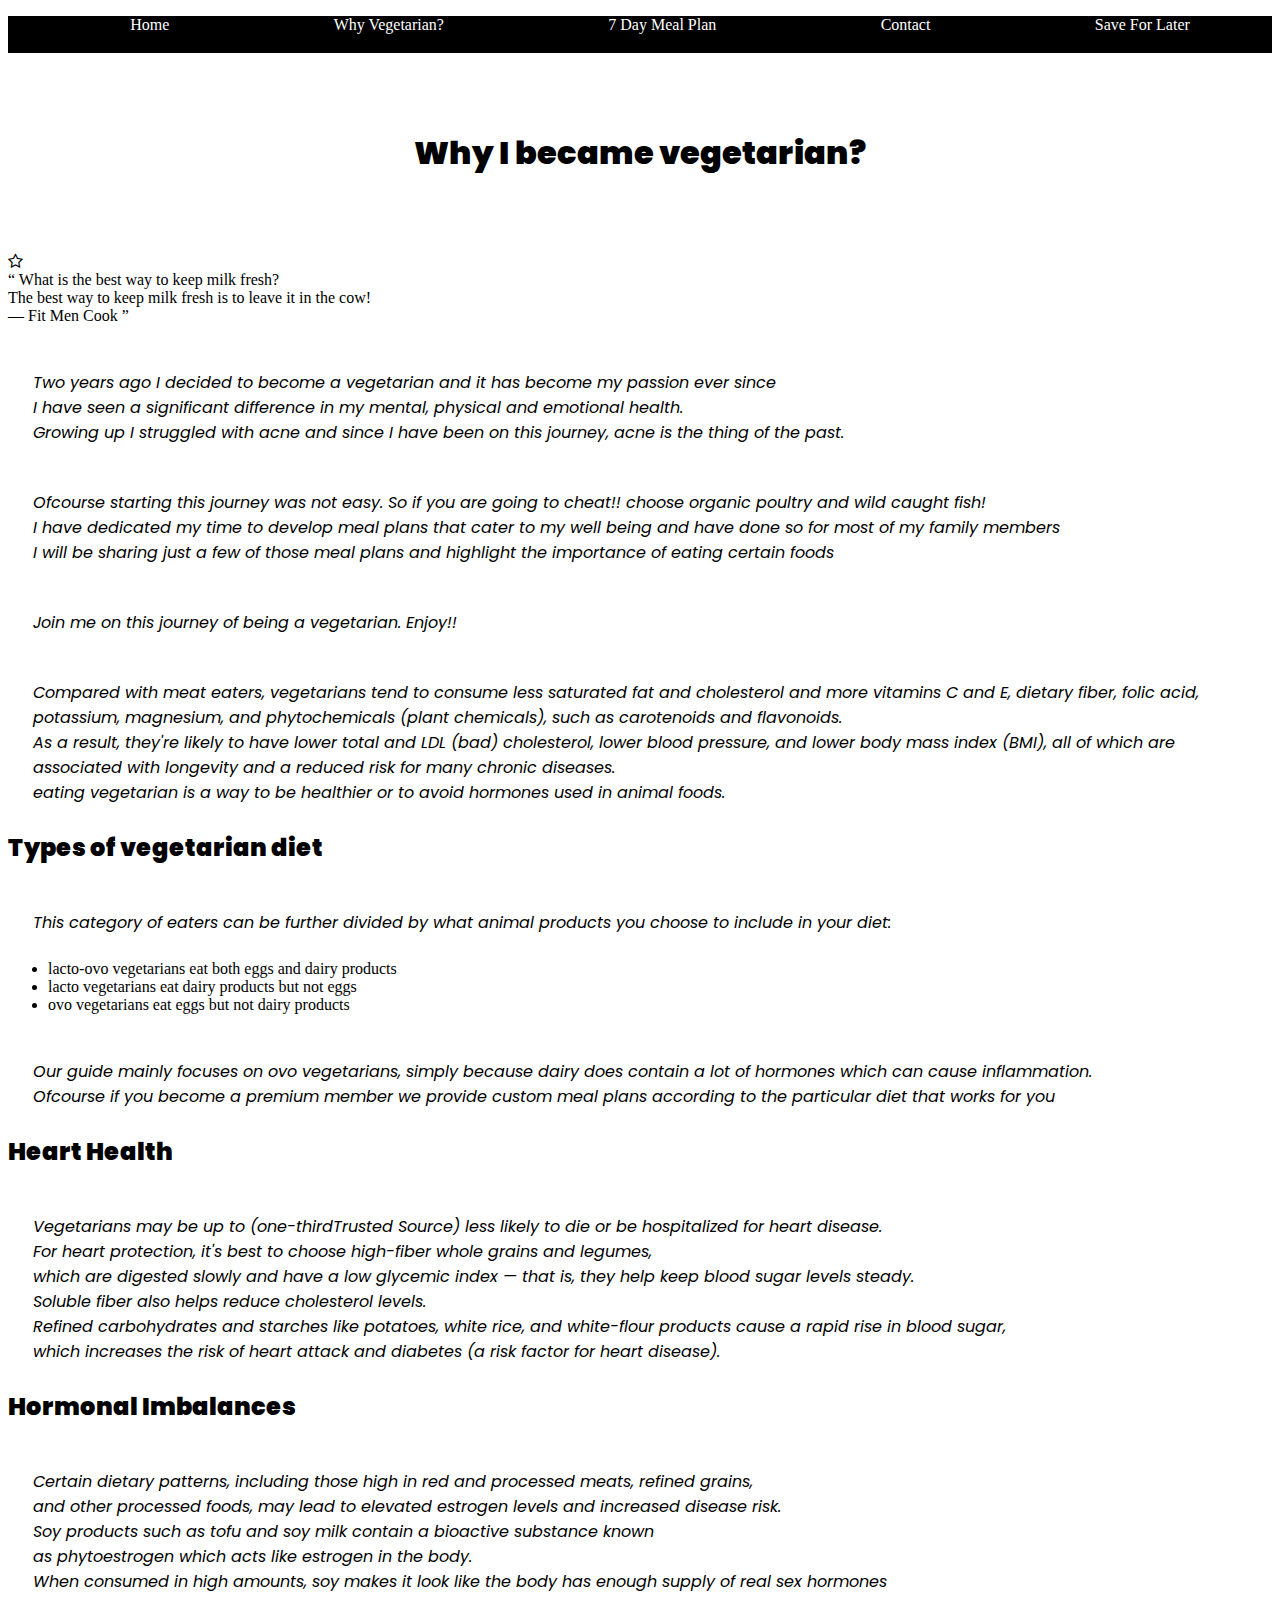
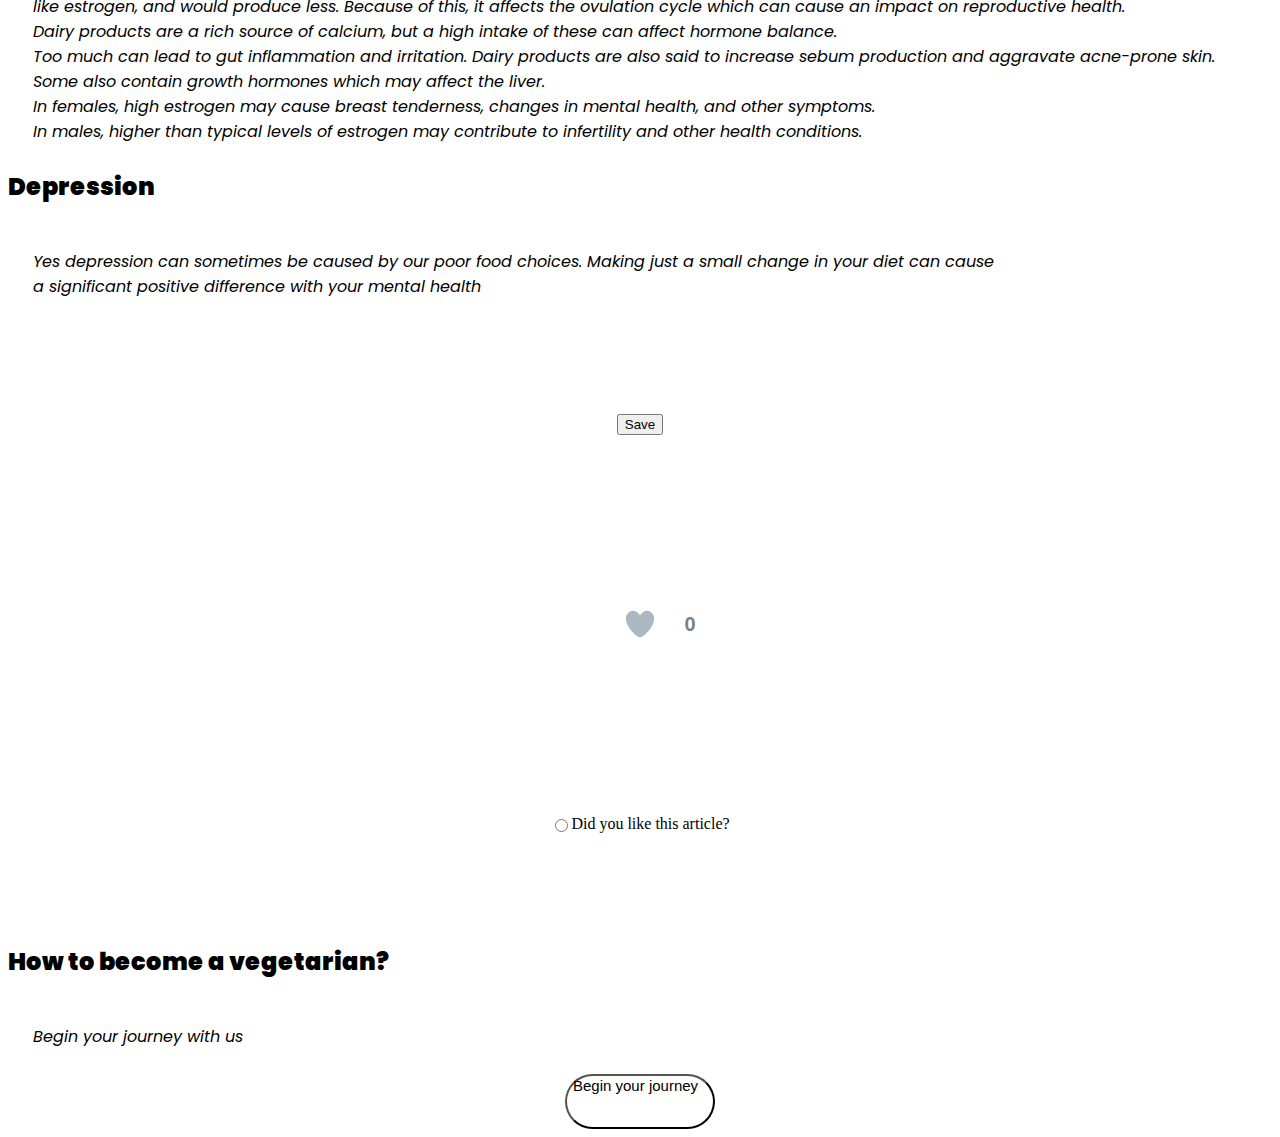
==== why/whyVegetarian.html @ ee9c8d93 "committing all files to the repository" ====
<!DOCTYPE html>
<html lang="en">
  <head>
    <meta charset="UTF-8" />
    <meta http-equiv="X-UA-Compatible" content="IE=edge" />
    <meta name="viewport" content="width=device-width, initial-scale=1.0" />
    <link rel="stylesheet" href="https://cdnjs.cloudflare.com/ajax/libs/font-awesome/4.7.0/css/font-awesome.min.css">
    <link
      href="https://cdn.jsdelivr.net/npm/bootstrap@5.0.2/dist/css/bootstrap.min.css"
      rel="stylesheet"
      integrity="sha384-EVSTQN3/azprG1Anm3QDgpJLIm9Nao0Yz1ztcQTwFspd3yD65VohhpuuCOmLASjC"
      crossorigin="anonymous"
    />
    
    <title>Why Vegetarian</title>
    <link rel="stylesheet" href="style.css" />
  </head>
  <body>
    <header>
      <!--Why Vegetarian Navbar-->
      <nav class="navbar-dark">
        <ul>
          <li><a href="../index.html">Home</a></li>
          <li><a href="#" target ="_blank">Why Vegetarian?</a></li>
          <!--
          <li><a href="../main/plans.html" target ="_blank">Begin Your Journey</a></li>
        -->
          <li><a href="../main/meals.html" target ="_blank">7 Day Meal Plan</a></li>
          <li><a href="../contact/contact.html" target ="_blank">Contact</a></li>
          <li><a href="../local/local.html" target ="_blank">Save For Later</a></li>
        </ul>
      </nav>
    </header>
    <!--Why Vegetarian Title-->
    <div class="bg-dark">
      <h1 class="text-white">Why I became vegetarian?</h1>
    </div>
    <!--
    <span><i class="fa fa-star-o star"></i></span>
  -->
    <i class="fa fa-star-o " id = "icon"></i>
    <section class="bg-secondary-subtle article" id = "reasons">
        <!--Quote-->
        
      <figcaption class="text-center">
        <q>
          What is the best way to keep milk fresh?<br />
          The best way to keep milk fresh is to leave it in the cow!<br />
          &mdash; Fit Men Cook
        </q>
      </figcaption>
      <!--Summary about my passion-->
      <p >
        Two years ago I decided to become a vegetarian and it has become my
        passion ever since<br />
        I have seen a significant difference in my mental, physical and
        emotional health. <br />
        Growing up I struggled with acne and since I have been on this journey,
        acne is the thing of the past.<br />
      </p>
      <p>
        Ofcourse starting this journey was not easy. So if you are going to
        cheat!! choose organic poultry and wild caught fish!<br />
        I have dedicated my time to develop meal plans that cater to my well
        being and have done so for most of my family members<br />
        I will be sharing just a few of those meal plans and highlight the
        importance of eating certain foods<br />
      </p>

      <p class="text-center">
        Join me on this journey of being a vegetarian. Enjoy!!
      </p>
      <p>
        Compared with meat eaters, vegetarians tend to consume less saturated
        fat and cholesterol and more vitamins C and E, dietary fiber, folic
        acid, potassium, magnesium, and phytochemicals (plant chemicals), such
        as carotenoids and flavonoids.<br />
        As a result, they're likely to have lower total and LDL (bad)
        cholesterol, lower blood pressure, and lower body mass index (BMI), all
        of which are associated with longevity and a reduced risk for many
        chronic diseases.<br />
        eating vegetarian is a way to be healthier or to avoid hormones used in
        animal foods.
      </p>
    
    

      <!--Types of vegeterians-->
      <h2 class="text-center">Types of vegetarian diet</h2>
      <p>
        This category of eaters can be further divided by what animal products
        you choose to include in your diet:
      </p>

      <ul class ="type" id ="list">
        <li class ="types">lacto-ovo vegetarians eat both eggs and dairy products</li>
        <li class ="types">lacto vegetarians eat dairy products but not eggs</li>
        <li class ="types">ovo vegetarians eat eggs but not dairy products</li>
      </ul>

      <p>
        Our guide mainly focuses on ovo vegetarians, simply because dairy does
        contain a lot of hormones which can cause inflammation. <br />
        Ofcourse if you become a premium member we provide custom meal plans
        according to the particular diet that works for you
      </p>
      <!--Heart Health-->
      <h2 class="text-center">Heart Health</h2>

      <p class="text-center">
        Vegetarians may be up to (one-thirdTrusted Source) less likely to die or
        be hospitalized for heart disease.<br />
        For heart protection, it's best to choose high-fiber whole grains and
        legumes,<br />
        which are digested slowly and have a low glycemic index — that is, they
        help keep blood sugar levels steady.<br />
        Soluble fiber also helps reduce cholesterol levels.<br />
        Refined carbohydrates and starches like potatoes, white rice, and
        white-flour products cause a rapid rise in blood sugar,<br />
        which increases the risk of heart attack and diabetes (a risk factor for
        heart disease).
      </p>
      <!--Hormonal Imbalances-->
      <h2 class="text-center">Hormonal Imbalances</h2>
      <p class="text-center">
        Certain dietary patterns, including those high in red and processed
        meats, refined grains,<br />
        and other processed foods, may lead to elevated estrogen levels and
        increased disease risk.<br />
        Soy products such as tofu and soy milk contain a bioactive substance
        known<br />
        as phytoestrogen which acts like estrogen in the body.<br />

        When consumed in high amounts, soy makes it look like the body has
        enough supply of real sex hormones<br />
        like estrogen, and would produce less. Because of this, it affects the
        ovulation cycle which can cause an impact on reproductive health.<br />

        Dairy products are a rich source of calcium, but a high intake of these
        can affect hormone balance.<br />
        Too much can lead to gut inflammation and irritation. Dairy products are
        also said to increase sebum production and aggravate acne-prone skin.<br />
        Some also contain growth hormones which may affect the liver.<br />
        In females, high estrogen may cause breast tenderness, changes in mental
        health, and other symptoms.<br />
        In males, higher than typical levels of estrogen may contribute to
        infertility and other health conditions.
      </p>

      <!--Depression-->
      <h2 class="text-center">Depression</h2>
      <p class="text-center">
        Yes depression can sometimes be caused by our poor food choices. Making
        just a small change in your diet can cause <br />
        a significant positive difference with your mental health
      </p>
    </section>
    <div>
      <!--Save data button-->
<button onclick ="saveAllReasons(this)">Save</button>
</div>
    <div class ="container">
    <div class = "like-button">
      <div class ="heart-bg">
        <div class ="heart-icon"></div>
        <div class ="amount">0</div>
      </div>

    </div>
  </div>
  <form>
    <!--Radio button to select if article was liked-->
    <div class="form-check radio">
                <input
                  class="form-check-input"
                  type="radio"
                  name="like"
                  id="like"
                />
                <label class="form-check-label" for="like"> Did you like this article? </label>
              </div>
  </form>

    <footer class="bg-dark text-white">
      <h2 class="text-center">How to become a vegetarian?</h2>
      <p class="text-center">Begin your journey with us</p>
      <button class="btn btn-success text-center" onclick ="beginJourney()">Begin your journey</button>
    </footer>
  </body>
  <script src ="vegetarian.js"></script>
</html>
---- why/style.css ----
/*
.container{
    
    height: 100%;
    width:auto;
    
}
*/

img {
  max-width: 100%;
}



/*
#coffee{
    
    background-image: url("lemon.jpg");
    background-size: cover;
    background-repeat: no-repeat;
    background-position: center;
    height: 100vh;
    width: 100%;
}

*/

header nav {
  background-color: black;
  background-size: cover;
  padding-bottom: 3px;
  color: white;
  width: 100%;
  height: 100%;
}

header nav ul {
  list-style: none;

  display: flex;

  justify-content: space-around;
}

div {
  height: 200px;
  display: flex;
  align-items: center;
  justify-content: center;
}

.list1 {
  text-align: center;
}

.btn {
  display: flex;
  font-size: 15px;
  width: 150px;
  height: 55px;
  margin-left: auto;
  margin-right: auto;
  background: none;
  border-radius: 30px;
}

.text {
  color: white;
  display: flex;
}

main {
  background-color: antiquewhite;
  margin-bottom: 25px;
}

@font-face {
  font-family: "cursive";
  src: url(Poppins-Italic.ttf);
}

@font-face {
  font-family: "sive";
  src: url(Poppins-Black.ttf);
}

.container {
  font-size: 20px;
}
a {
  color: white;
  text-decoration: none;
}

a:hover {
  color: green;
}


p {
  padding-top: 20px;
  margin: 25px;
  font-family: "cursive";
}

h1 {
  font-family: "sive";
  text-align: center;
}

h2 {
  font-family: "sive";
}

img {
  max-width: 50px;
  float: right;
  padding-right: 25px;
}

.footer {
  max-width: 50%;
}
/*
.right{
    max-width: 50%;
    height: 50%;
    float: right;
}
*/

.balance {
  height: 50%;
  width: 50%;
  padding: 10px;
  margin: auto;
}

.center {
  text-align: center;
}

div .container{
  background-color: white;
}

.container{
  display:flex;
  align-items: center;
  justify-content: center;
  background-color: white;
}

.like-button .heart-icon{
  height: 100px;
  width: 100px;
  background-image: url("../image/heart.png");
  background-position:left;
  cursor:pointer;
  position: absolute;
}

.like-button .heart-bg{
  background: rgba(255, 192, 200, 0);
  border-radius: 50%;
  height: 60px;
  width:60px;
  display: flex;
  justify-content: center;
  align-items:center;
  transition: all 100ms ease;
}


.like-button .heart-bg:hover{
  background: rgba(255, 192, 200, 0.7) ;
}

.like-button .heart-icon.liked{
  animation: like-anim 0.7s steps(28) forwards;
}

@keyframes like-anim{
  to{
    background-position: right;
  }
}


.like-button{
  display:flex;
  align-items: center;
}

.like-button .amount{
  font-size:20px;
  font-family:sans-serif;
  color: gray;
  font-weight: 900;
  margin-left: 100px;
}
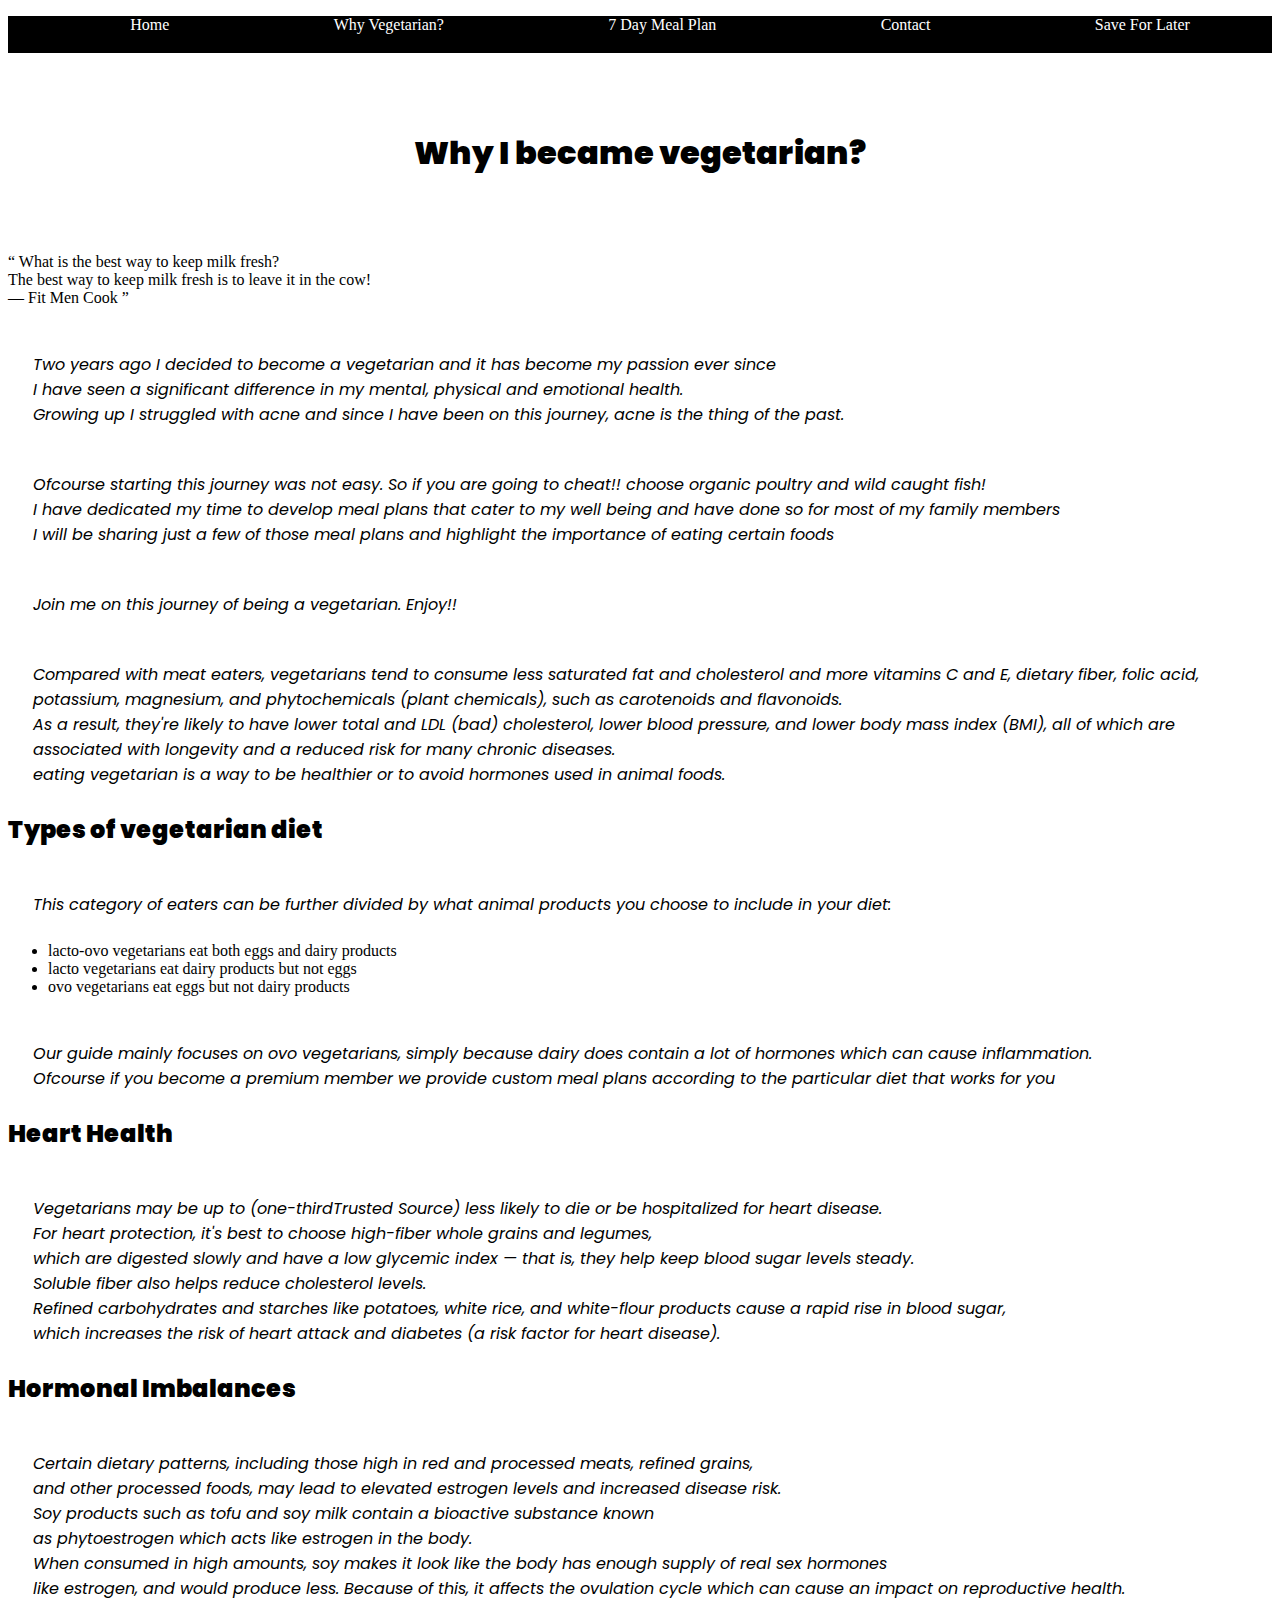
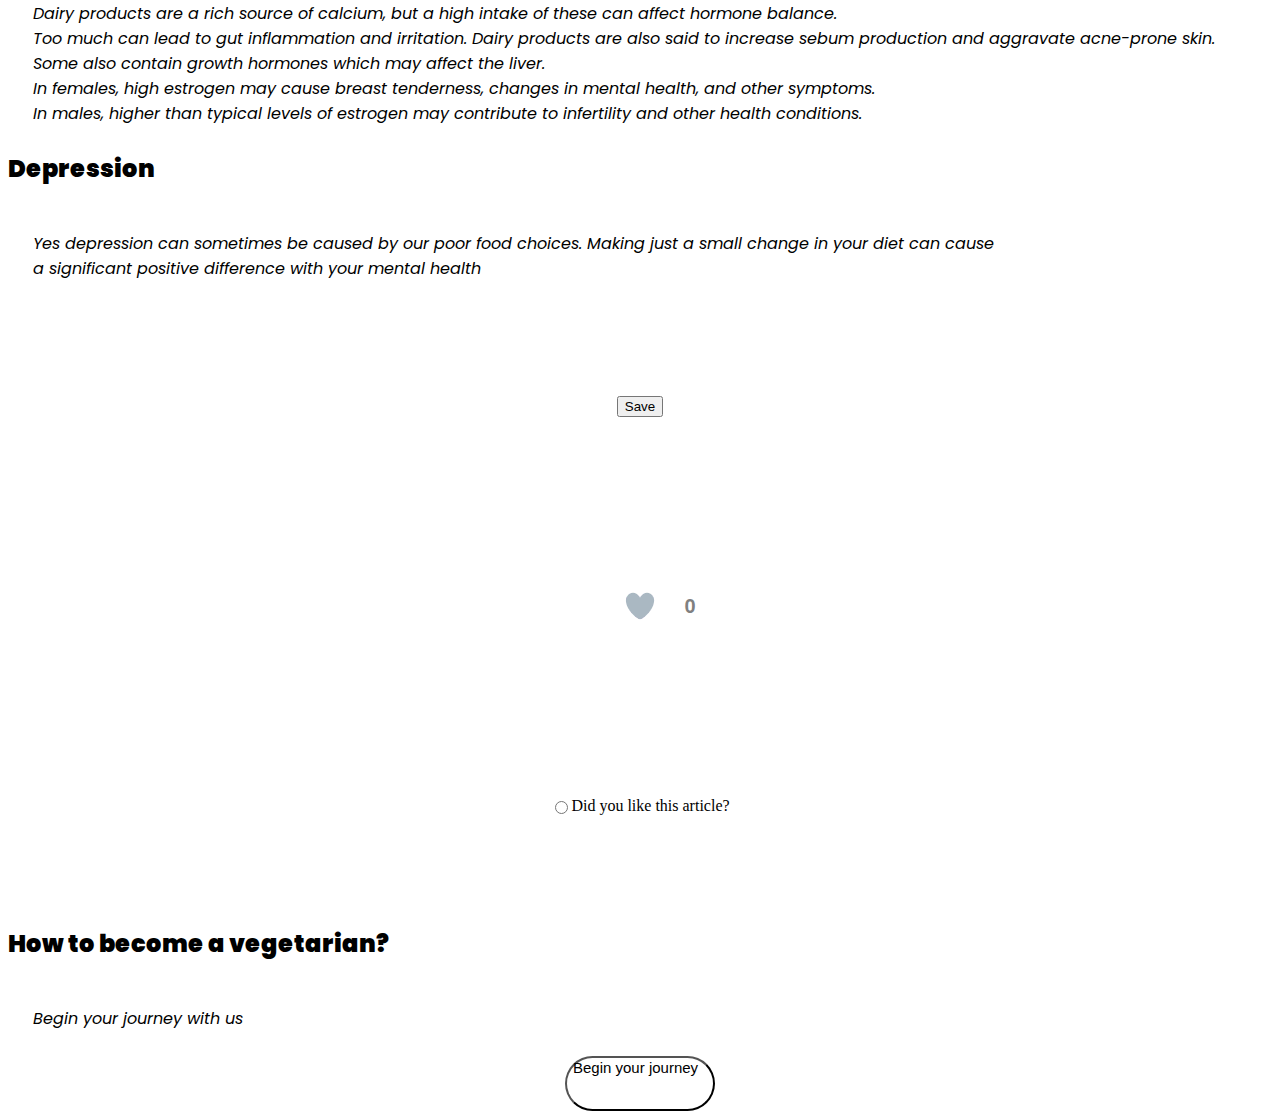
==== commit 6e3dc52b: "Update whyVegetarian.html" ====
--- a/why/whyVegetarian.html
+++ b/why/whyVegetarian.html
@@ -4,6 +4,7 @@
     <meta charset="UTF-8" />
     <meta http-equiv="X-UA-Compatible" content="IE=edge" />
     <meta name="viewport" content="width=device-width, initial-scale=1.0" />
+<link rel ="stylesheet" href ="https://bootswatch.com/5/lux/bootstrap.min.css"
     <link rel="stylesheet" href="https://cdnjs.cloudflare.com/ajax/libs/font-awesome/4.7.0/css/font-awesome.min.css">
     <link
       href="https://cdn.jsdelivr.net/npm/bootstrap@5.0.2/dist/css/bootstrap.min.css"
